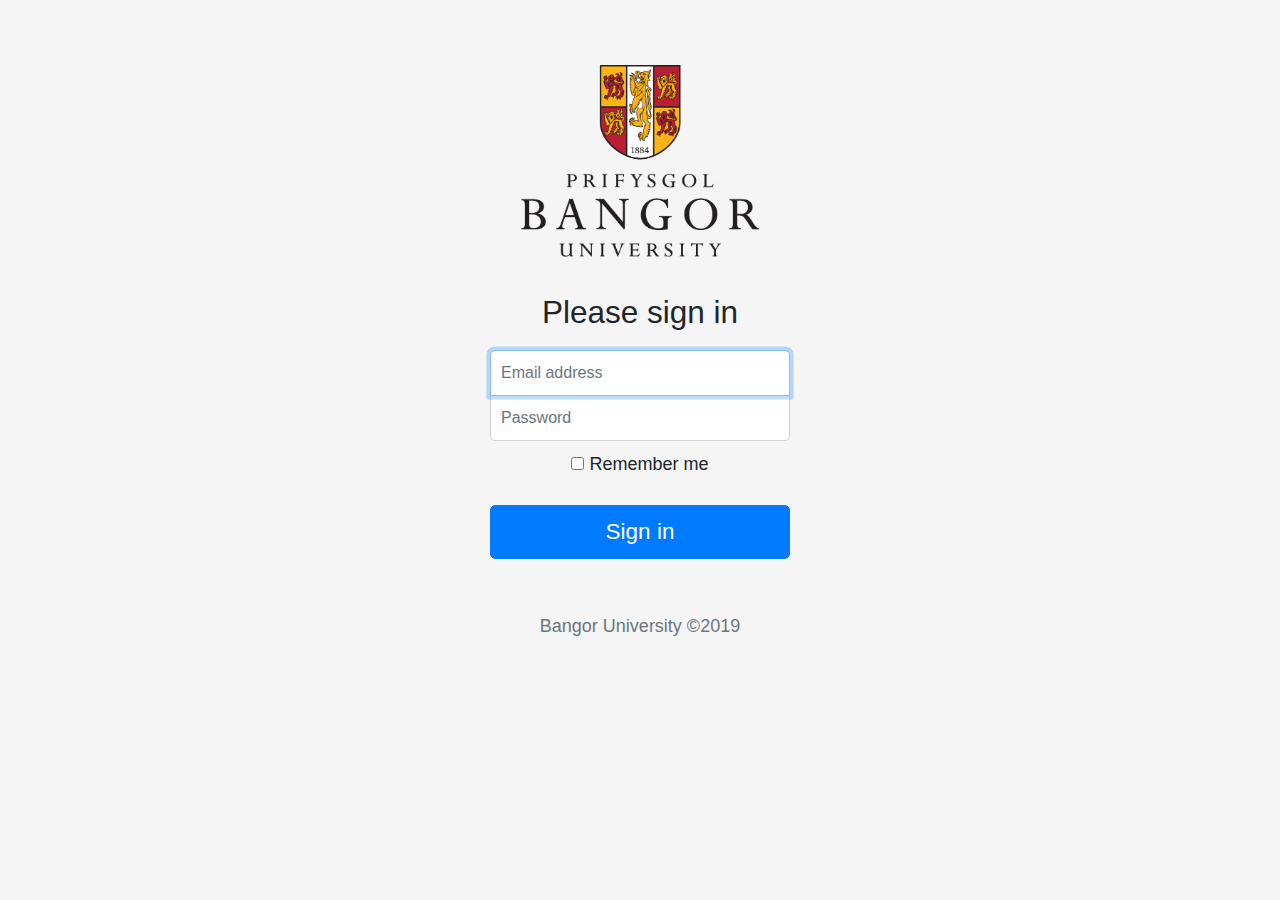
==== login.html @ cd2a3006 "Login page" ====
<!doctype html>
<html lang="en">

<head>
	<meta charset="utf-8">
	<meta name="viewport" content="width=device-width, initial-scale=1, shrink-to-fit=no">
	<meta name="description" content="">
	<meta name="author" content="Mark Otto, Jacob Thornton, and Bootstrap contributors">
	<meta name="generator" content="Jekyll v3.8.5">
	<title>Procurement | Login</title>


	<!-- Bootstrap core CSS -->
	<link rel="stylesheet" href="css/bootstrap.min.css">

	<!-- Custom styles for this template -->
	<link href="css/login.css" rel="stylesheet">
</head>

<body class="text-center">
	<form class="form-signin">
		<img class="mb-4" src="img/Bangor_Logo_A1.png" alt="" width="100%" height="100%">
		<h1 class="h3 mb-3 font-weight-normal">Please sign in</h1>
		<label for="inputEmail" class="sr-only">Email address</label>
		<input type="email" id="inputEmail" class="form-control" placeholder="Email address" required autofocus>
		<label for="inputPassword" class="sr-only">Password</label>
		<input type="password" id="inputPassword" class="form-control" placeholder="Password" required>
		<div class="checkbox mb-3">
			<label>
				<input type="checkbox" value="remember-me"> Remember me
			</label>
		</div>
		<button class="btn btn-lg btn-primary btn-block" type="submit">Sign in</button>
		<p class="mt-5 mb-3 text-muted">Bangor University &copy;2019</p>
	</form>
</body>

</html>
---- css/login.css ----
html,
.bd-placeholder-img {
	font-size: 1.125rem;
	text-anchor: middle;
	-webkit-user-select: none;
	-moz-user-select: none;
	-ms-user-select: none;
	user-select: none;
}

@media (min-width: 768px) {
	.bd-placeholder-img-lg {
		font-size: 3.5rem;
	}
}

body {
	height: 100%;
	display: -ms-flexbox;
	display: flex;
	-ms-flex-align: center;
	align-items: center;
	padding-top: 40px;
	padding-bottom: 40px;
	background-color: #f5f5f5;
}

.form-signin {
	width: 100%;
	max-width: 330px;
	padding: 15px;
	margin: auto;
}
.form-signin .checkbox {
	font-weight: 400;
}
.form-signin .form-control {
	position: relative;
	box-sizing: border-box;
	height: auto;
	padding: 10px;
	font-size: 16px;
}
.form-signin .form-control:focus {
	z-index: 2;
}
.form-signin input[type="email"] {
	margin-bottom: -1px;
	border-bottom-right-radius: 0;
	border-bottom-left-radius: 0;
}
.form-signin input[type="password"] {
	margin-bottom: 10px;
	border-top-left-radius: 0;
	border-top-right-radius: 0;
}
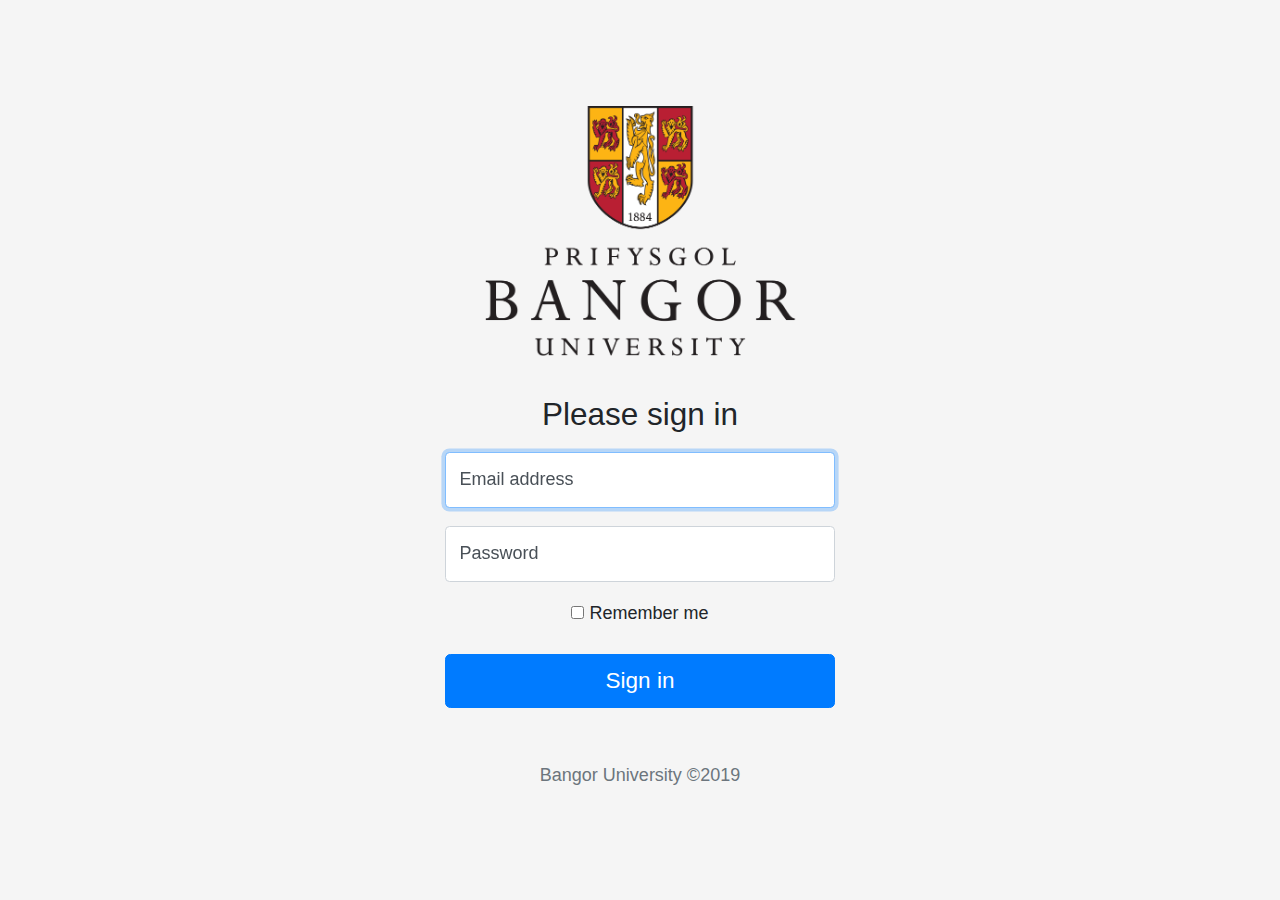
==== commit a535fe31: "Add moving labels to login" ====
--- a/login.html
+++ b/login.html
@@ -9,7 +9,6 @@
 	<meta name="generator" content="Jekyll v3.8.5">
 	<title>Procurement | Login</title>
 
-
 	<!-- Bootstrap core CSS -->
 	<link rel="stylesheet" href="css/bootstrap.min.css">
 
@@ -17,21 +16,28 @@
 	<link href="css/login.css" rel="stylesheet">
 </head>
 
-<body class="text-center">
-	<form class="form-signin">
+<body class="">
+	<form class="form-signin" action="index.html">
 		<img class="mb-4" src="img/Bangor_Logo_A1.png" alt="" width="100%" height="100%">
-		<h1 class="h3 mb-3 font-weight-normal">Please sign in</h1>
-		<label for="inputEmail" class="sr-only">Email address</label>
-		<input type="email" id="inputEmail" class="form-control" placeholder="Email address" required autofocus>
-		<label for="inputPassword" class="sr-only">Password</label>
-		<input type="password" id="inputPassword" class="form-control" placeholder="Password" required>
-		<div class="checkbox mb-3">
+		<h1 class="text-center h3 mb-3 font-weight-normal">Please sign in</h1>
+
+		<div class="form-label-group">
+			<input type="email" id="inputEmail" class="form-control" placeholder="Email address" required autofocus>
+			<label for="inputEmail">Email address</label>
+		</div>
+
+		<div class="form-label-group">
+			<input type="password" id="inputPassword" class="form-control" placeholder="Password" required>
+			<label for="inputPassword">Password</label>
+		</div>
+
+		<div class="checkbox mb-3 text-center">
 			<label>
 				<input type="checkbox" value="remember-me"> Remember me
 			</label>
 		</div>
-		<button class="btn btn-lg btn-primary btn-block" type="submit">Sign in</button>
-		<p class="mt-5 mb-3 text-muted">Bangor University &copy;2019</p>
+		<button class="btn btn-lg btn-primary btn-block text-center" type="submit">Sign in</button>
+		<p class="mt-5 mb-3 text-muted text-center">Bangor University &copy;2019</p>
 	</form>
 </body>
 
--- a/css/login.css
+++ b/css/login.css
@@ -13,44 +13,105 @@
 		font-size: 3.5rem;
 	}
 }
+html,
+body {
+  height: 100%;
+}
 
 body {
-	height: 100%;
-	display: -ms-flexbox;
-	display: flex;
-	-ms-flex-align: center;
-	align-items: center;
-	padding-top: 40px;
-	padding-bottom: 40px;
-	background-color: #f5f5f5;
+  display: -ms-flexbox;
+  display: flex;
+  -ms-flex-align: center;
+  align-items: center;
+  padding-top: 40px;
+  padding-bottom: 40px;
+  background-color: #f5f5f5;
 }
 
 .form-signin {
-	width: 100%;
-	max-width: 330px;
-	padding: 15px;
-	margin: auto;
+  width: 100%;
+  max-width: 420px;
+  padding: 15px;
+  margin: auto;
 }
-.form-signin .checkbox {
-	font-weight: 400;
+
+.form-label-group {
+  position: relative;
+  margin-bottom: 1rem;
 }
-.form-signin .form-control {
-	position: relative;
-	box-sizing: border-box;
-	height: auto;
-	padding: 10px;
-	font-size: 16px;
+
+.form-label-group > input,
+.form-label-group > label {
+  height: 3.125rem;
+  padding: .75rem;
 }
-.form-signin .form-control:focus {
-	z-index: 2;
+
+.form-label-group > label {
+  position: absolute;
+  top: 0;
+  left: 0;
+  display: block;
+  width: 100%;
+  margin-bottom: 0; /* Override default `<label>` margin */
+  line-height: 1.5;
+  color: #495057;
+  pointer-events: none;
+  cursor: text; /* Match the input under the label */
+  border: 1px solid transparent;
+  border-radius: .25rem;
+  transition: all .1s ease-in-out;
 }
-.form-signin input[type="email"] {
-	margin-bottom: -1px;
-	border-bottom-right-radius: 0;
-	border-bottom-left-radius: 0;
+
+.form-label-group input::-webkit-input-placeholder {
+  color: transparent;
 }
-.form-signin input[type="password"] {
-	margin-bottom: 10px;
-	border-top-left-radius: 0;
-	border-top-right-radius: 0;
+
+.form-label-group input:-ms-input-placeholder {
+  color: transparent;
 }
+
+.form-label-group input::-ms-input-placeholder {
+  color: transparent;
+}
+
+.form-label-group input::-moz-placeholder {
+  color: transparent;
+}
+
+.form-label-group input::placeholder {
+  color: transparent;
+}
+
+.form-label-group input:not(:placeholder-shown) {
+  padding-top: 1.25rem;
+  padding-bottom: .25rem;
+}
+
+.form-label-group input:not(:placeholder-shown) ~ label {
+  padding-top: .25rem;
+  padding-bottom: .25rem;
+  font-size: 12px;
+  color: #777;
+}
+
+/* Fallback for Edge
+-------------------------------------------------- */
+@supports (-ms-ime-align: auto) {
+  .form-label-group > label {
+    display: none;
+  }
+  .form-label-group input::-ms-input-placeholder {
+    color: #777;
+  }
+}
+
+/* Fallback for IE
+-------------------------------------------------- */
+@media all and (-ms-high-contrast: none), (-ms-high-contrast: active) {
+  .form-label-group > label {
+    display: none;
+  }
+  .form-label-group input:-ms-input-placeholder {
+    color: #777;
+  }
+}
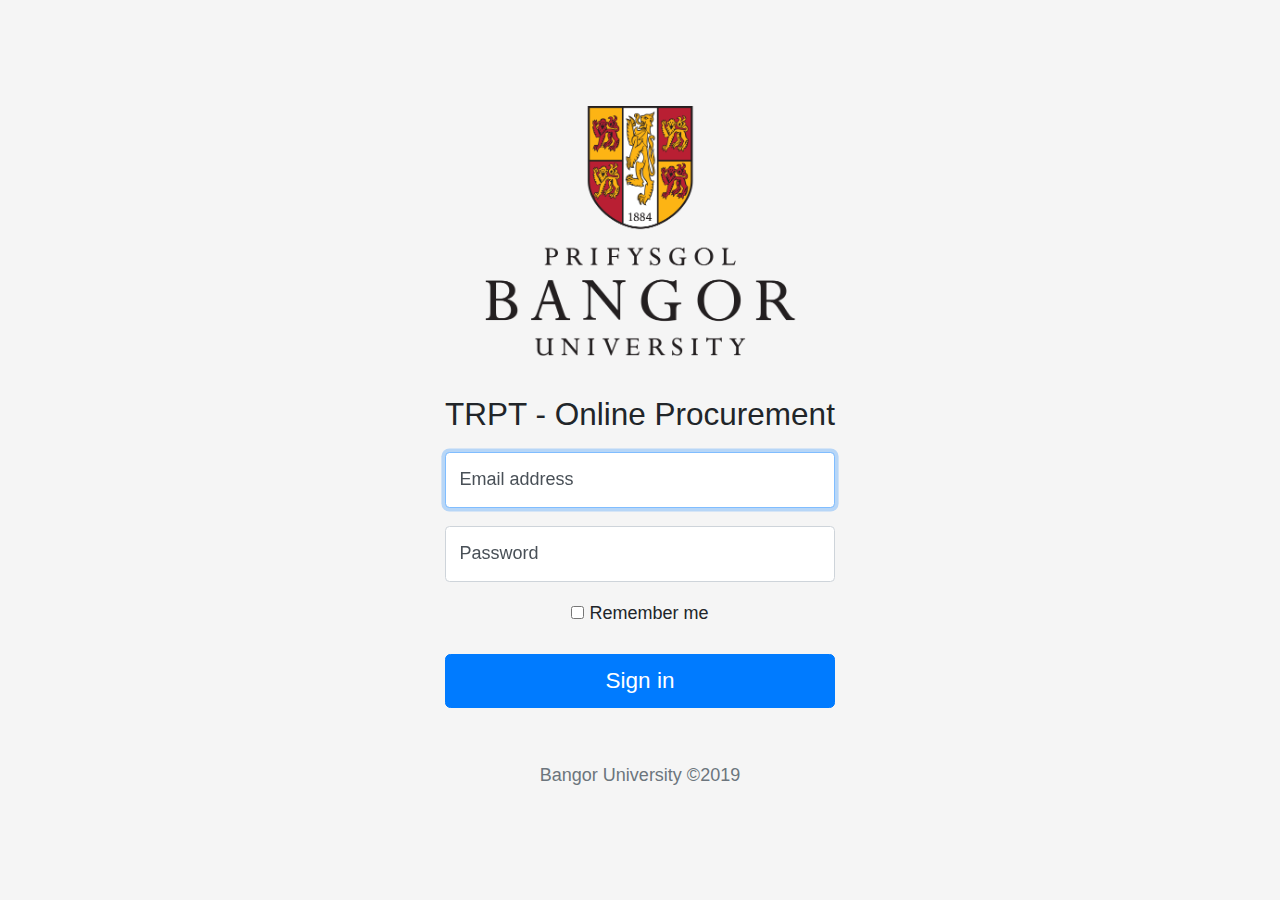
==== commit 94eeb142: "Normalize headers, add config folder, work on some pages" ====
--- a/login.html
+++ b/login.html
@@ -1,25 +1,21 @@
 <!doctype html>
 <html lang="en">
 
-<head>
-	<meta charset="utf-8">
-	<meta name="viewport" content="width=device-width, initial-scale=1, shrink-to-fit=no">
-	<meta name="description" content="">
-	<meta name="author" content="Mark Otto, Jacob Thornton, and Bootstrap contributors">
-	<meta name="generator" content="Jekyll v3.8.5">
-	<title>Procurement | Login</title>
+	<head>
+		<title>Procurement | Login</title>
+		<!-- Required meta tags -->
+		<meta charset="utf-8">
+		<meta name="viewport" content="width=device-width, initial-scale=1, shrink-to-fit=no">
 
-	<!-- Bootstrap core CSS -->
-	<link rel="stylesheet" href="css/bootstrap.min.css">
-
-	<!-- Custom styles for this template -->
-	<link href="css/login.css" rel="stylesheet">
-</head>
+		<!-- Bootstrap CSS -->
+		<link rel="stylesheet" href="css/bootstrap.min.css">
+		<link rel="stylesheet" href="css/login.css">
+	</head>
 
 <body class="">
 	<form class="form-signin" action="index.html">
 		<img class="mb-4" src="img/Bangor_Logo_A1.png" alt="" width="100%" height="100%">
-		<h1 class="text-center h3 mb-3 font-weight-normal">Please sign in</h1>
+		<h1 class="text-center h3 mb-3 font-weight-normal">TRPT - Online Procurement</h1>
 
 		<div class="form-label-group">
 			<input type="email" id="inputEmail" class="form-control" placeholder="Email address" required autofocus>
